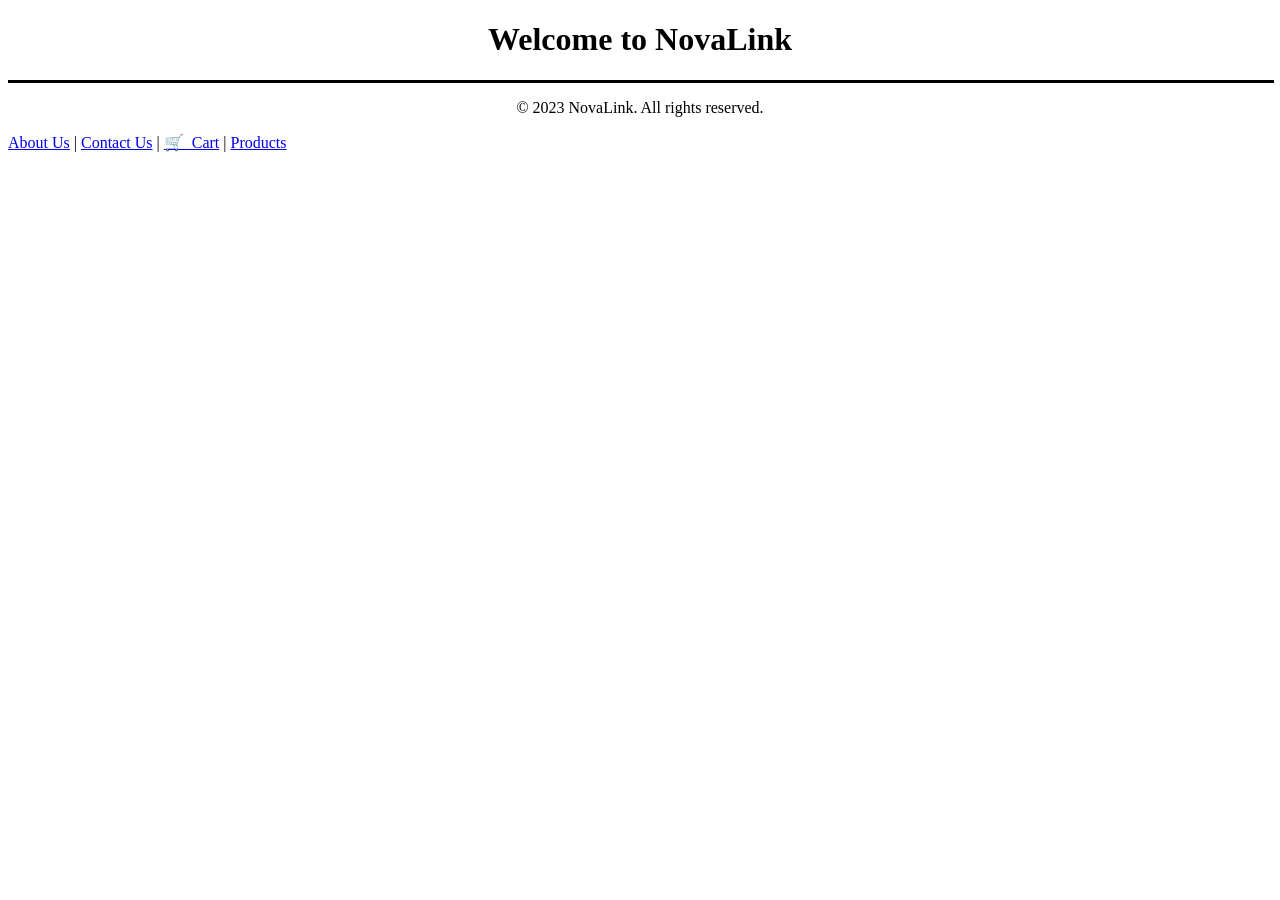
==== website/Index.html @ 87dabc6b "New Folder" ====
<!DOCTYPE html>
<html lang="en">
<head>
    <meta charset="UTF-8">
    <meta name="viewport" content="width=device-width, initial-scale=1.0">
    <title>Home Page</title>
</head>
<body>
    
    <center>
        <h1>Welcome to NovaLink</h1>
    </center>
    <hr size="3" width="100%" color="black">

</body>
<footer>
    <center>
        <p>&copy; 2023 NovaLink. All rights reserved.</p>
    </center>
        <a href="file:///C:/Users/ST10527697/OneDrive%20-%20ADvTECH%20Ltd/WEB%20assignment/About.html" target="_blank">About Us</a> |
        <a href="file:///C:/Users/ST10527697/OneDrive%20-%20ADvTECH%20Ltd/WEB%20assignment/Contact.html" target="_blank">Contact Us</a> |
        <a href="file:///C:/Users/ST10527697/OneDrive%20-%20ADvTECH%20Ltd/WEB%20assignment/Enquiry.html" target="_blank">🛒 &nbsp;Cart</a> |
        <a href="file:///C:/Users/ST10527697/OneDrive%20-%20ADvTECH%20Ltd/WEB%20assignment/Products.html" target="_blank">Products</a>
</footer>
</html>
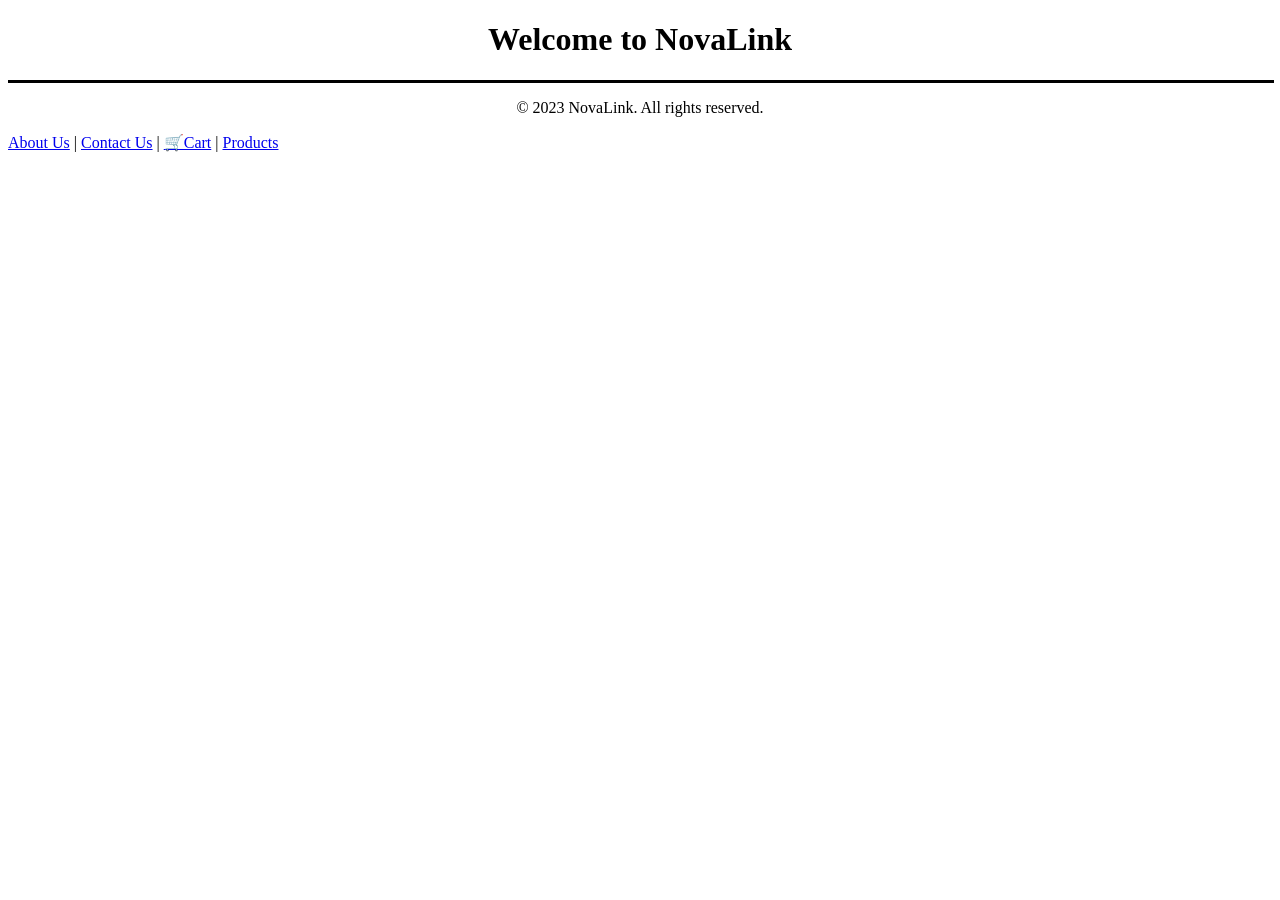
==== commit 15dddbd7: "Link update" ====
--- a/website/Index.html
+++ b/website/Index.html
@@ -17,9 +17,9 @@
     <center>
         <p>&copy; 2023 NovaLink. All rights reserved.</p>
     </center>
-        <a href="file:///C:/Users/ST10527697/OneDrive%20-%20ADvTECH%20Ltd/WEB%20assignment/About.html" target="_blank">About Us</a> |
-        <a href="file:///C:/Users/ST10527697/OneDrive%20-%20ADvTECH%20Ltd/WEB%20assignment/Contact.html" target="_blank">Contact Us</a> |
-        <a href="file:///C:/Users/ST10527697/OneDrive%20-%20ADvTECH%20Ltd/WEB%20assignment/Enquiry.html" target="_blank">🛒 &nbsp;Cart</a> |
-        <a href="file:///C:/Users/ST10527697/OneDrive%20-%20ADvTECH%20Ltd/WEB%20assignment/Products.html" target="_blank">Products</a>
+        <a href="file:///c%3A/Users/ST10527697/OneDrive%20-%20ADvTECH%20Ltd/WEB%20assignment/website/About.html" target="_blank">About Us</a> |
+        <a href="file:///c%3A/Users/ST10527697/OneDrive%20-%20ADvTECH%20Ltd/WEB%20assignment/website/Contact.html" target="_blank">Contact Us</a> |
+        <a href="file:///c%3A/Users/ST10527697/OneDrive%20-%20ADvTECH%20Ltd/WEB%20assignment/website/Enquiry.html" target="_blank">🛒Cart</a> |
+        <a href="file:///c%3A/Users/ST10527697/OneDrive%20-%20ADvTECH%20Ltd/WEB%20assignment/website/Products.html" target="_blank">Products</a>
 </footer>
 </html>
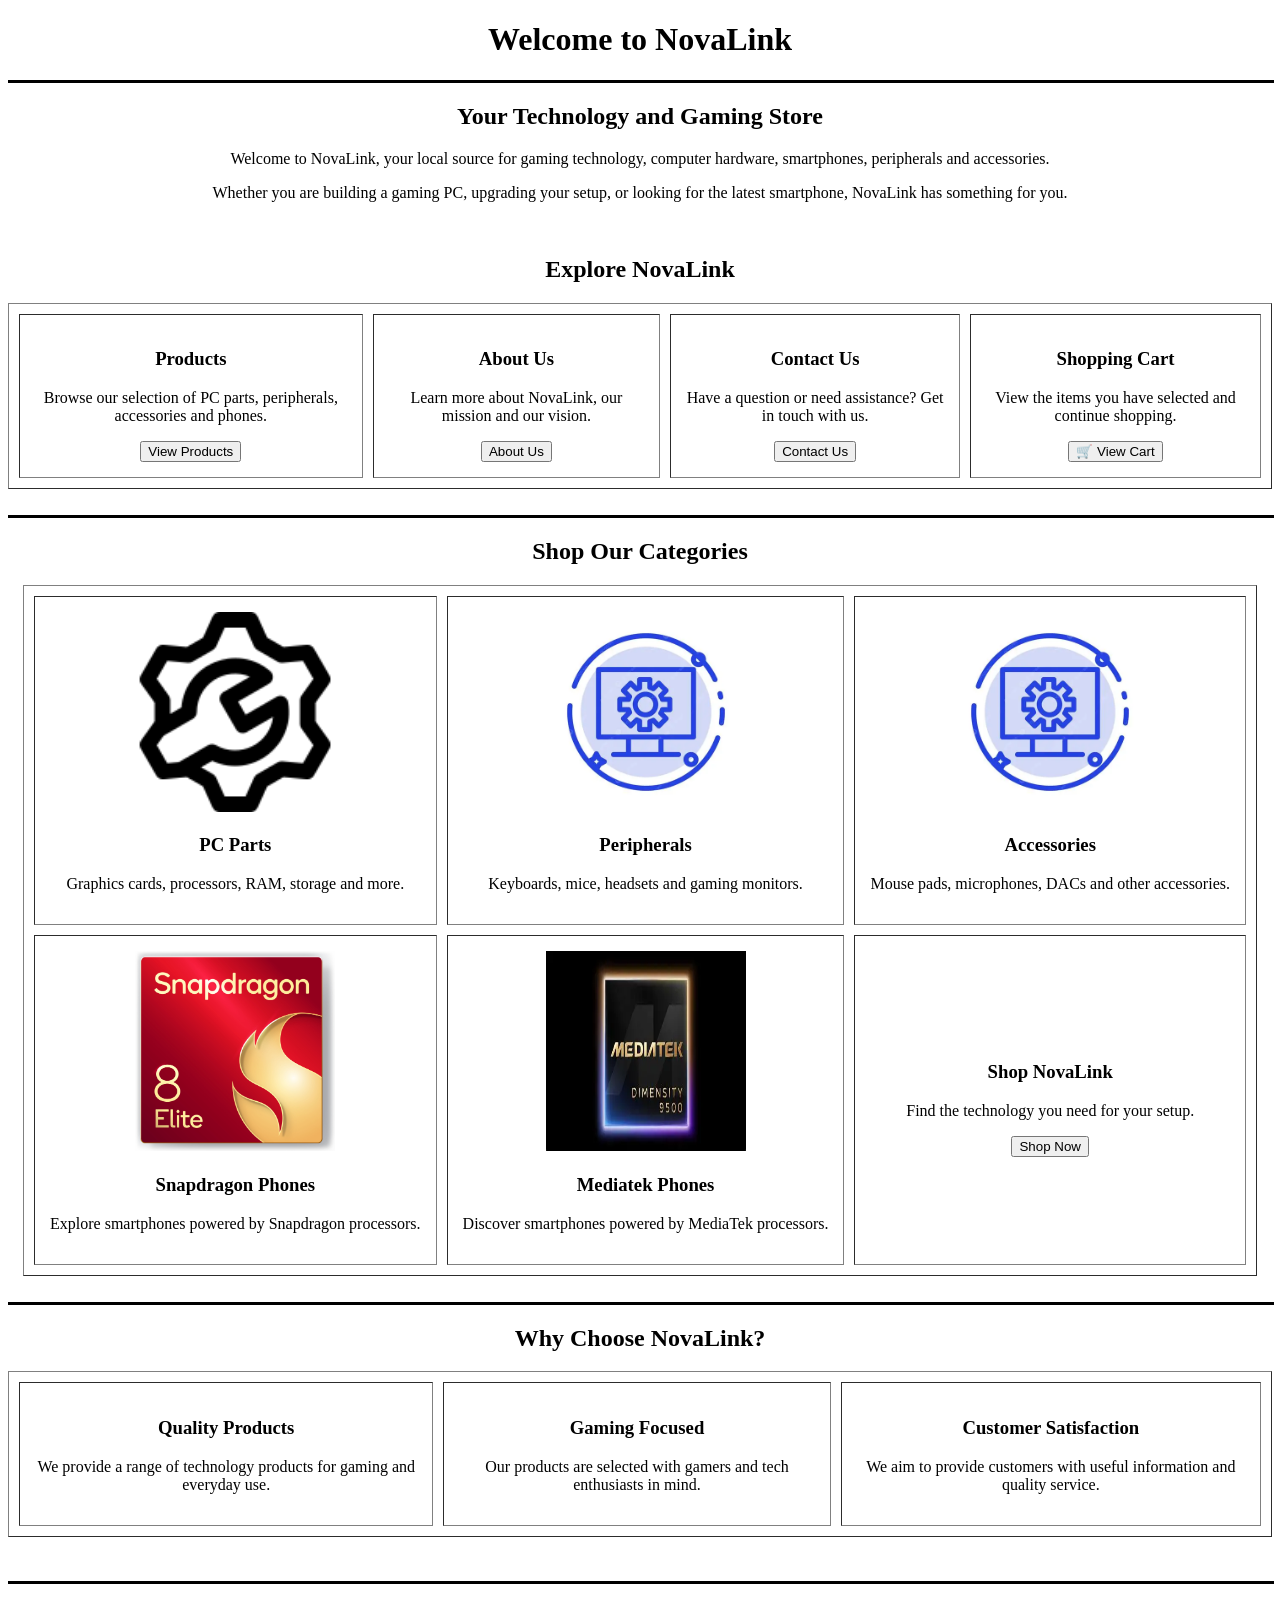
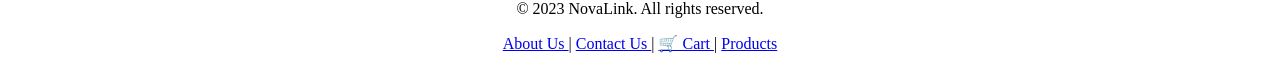
==== commit 1a69c912: "git push" ====
--- a/website/Index.html
+++ b/website/Index.html
@@ -1,25 +1,322 @@
 <!DOCTYPE html>
 <html lang="en">
+
 <head>
+
     <meta charset="UTF-8">
     <meta name="viewport" content="width=device-width, initial-scale=1.0">
+
     <title>Home Page</title>
+
+    <link rel="icon"
+          type="image/gif"
+          href="b4aaaa9f-1bb2-49bd-952c-345154653c41.gif">
+
 </head>
+
 <body>
-    
+
+    <!-- Welcome -->
     <center>
+
         <h1>Welcome to NovaLink</h1>
+
+        <hr size="3" width="100%" color="black">
+
+        <h2>Your Technology and Gaming Store</h2>
+
+        <p>
+            Welcome to NovaLink, your local source for gaming technology,
+            computer hardware, smartphones, peripherals and accessories.
+        </p>
+
+        <p>
+            Whether you are building a gaming PC, upgrading your setup,
+            or looking for the latest smartphone, NovaLink has something
+            for you.
+        </p>
+
     </center>
+
+    <br>
+
+    <!-- Navigation -->
+    <center>
+
+        <h2>Explore NovaLink</h2>
+
+        <table border="1" cellpadding="15" cellspacing="10">
+
+            <tr>
+
+                <td>
+                    <center>
+                        <h3>Products</h3>
+
+                        <p>
+                            Browse our selection of PC parts,
+                            peripherals, accessories and phones.
+                        </p>
+
+                        <a href="file:///c%3A/Users/ST10527697/OneDrive%20-%20ADvTECH%20Ltd/WEB%20assignment/website/Products.html"
+                           target="_blank">
+                            <button>View Products</button>
+                        </a>
+                    </center>
+                </td>
+
+                <td>
+                    <center>
+                        <h3>About Us</h3>
+
+                        <p>
+                            Learn more about NovaLink,
+                            our mission and our vision.
+                        </p>
+
+                        <a href="file:///c%3A/Users/ST10527697/OneDrive%20-%20ADvTECH%20Ltd/WEB%20assignment/website/About.html"
+                           target="_blank">
+                            <button>About Us</button>
+                        </a>
+                    </center>
+                </td>
+
+                <td>
+                    <center>
+                        <h3>Contact Us</h3>
+
+                        <p>
+                            Have a question or need assistance?
+                            Get in touch with us.
+                        </p>
+
+                        <a href="file:///c%3A/Users/ST10527697/OneDrive%20-%20ADvTECH%20Ltd/WEB%20assignment/website/Contact.html"
+                           target="_blank">
+                            <button>Contact Us</button>
+                        </a>
+                    </center>
+                </td>
+
+                <td>
+                    <center>
+                        <h3>Shopping Cart</h3>
+
+                        <p>
+                            View the items you have selected
+                            and continue shopping.
+                        </p>
+
+                        <a href="file:///c%3A/Users/ST10527697/OneDrive%20-%20ADvTECH%20Ltd/WEB%20assignment/website/Enquiry.html"
+                           target="_blank">
+                            <button>🛒 View Cart</button>
+                        </a>
+                    </center>
+                </td>
+
+            </tr>
+
+        </table>
+
+    </center>
+
+    <br>
+
     <hr size="3" width="100%" color="black">
 
+    <!-- Product Categories -->
+    <center>
+
+        <h2>Shop Our Categories</h2>
+
+        <table border="1" cellpadding="15" cellspacing="10">
+
+            <tr>
+
+                <td>
+                    <center> <img src="1658998.png" width="200" height="200">
+                        <h3>PC Parts</h3>
+
+                        <p>
+                            Graphics cards, processors,
+                            RAM, storage and more.
+                        </p>
+                    </center>
+                </td>
+
+                <td>
+                    <center> <img src="OIP (3).webp" width="200" height="200">
+                        <h3>Peripherals</h3>
+
+                        <p>
+                            Keyboards, mice, headsets
+                            and gaming monitors.
+                        </p>
+                    </center>
+                </td>
+
+                <td>
+                    <center> <img src="OIP (3).webp" width="200" height="200">
+                        <h3> Accessories</h3>
+
+                        <p>
+                            Mouse pads, microphones,
+                            DACs and other accessories.
+                        </p>
+                    </center>
+                </td>
+
+            </tr>
+
+            <tr>
+
+                <td>
+                    <center><img src="snapdragon-8-elite-badge.jpeg" width="200" height="200">
+                             
+                        <h3>Snapdragon Phones</h3>
+
+                        <p>
+                            Explore smartphones powered
+                            by Snapdragon processors.
+                        </p>
+                    </center>
+                </td>
+
+                <td>
+                    <center> 
+                        <img src="OIP (2).webp" width="200" height="200">
+                        <h3>Mediatek Phones</h3>
+
+                        <p>
+                            Discover smartphones powered
+                            by MediaTek processors.
+                        </p>
+                    </center>
+                </td>
+
+                <td>
+                    <center>
+                        <h3>Shop NovaLink</h3>
+
+                        <p>
+                            Find the technology you need
+                            for your setup.
+                        </p>
+
+                        <a href="file:///c%3A/Users/ST10527697/OneDrive%20-%20ADvTECH%20Ltd/WEB%20assignment/website/Products.html"
+                           target="_blank">
+                            <button>Shop Now</button>
+                        </a>
+                    </center>
+                </td>
+
+            </tr>
+
+        </table>
+
+    </center>
+
+    <br>
+
+    <hr size="3" width="100%" color="black">
+
+    <!-- Why Choose Us -->
+    <center>
+
+        <h2>Why Choose NovaLink?</h2>
+
+        <table border="1" cellpadding="15" cellspacing="10">
+
+            <tr>
+
+                <td>
+                    <center>
+                        <h3>Quality Products</h3>
+
+                        <p>
+                            We provide a range of technology
+                            products for gaming and everyday use.
+                        </p>
+                    </center>
+                </td>
+
+                <td>
+                    <center>
+                        <h3>Gaming Focused</h3>
+
+                        <p>
+                            Our products are selected with
+                            gamers and tech enthusiasts in mind.
+                        </p>
+                    </center>
+                </td>
+
+                <td>
+                    <center>
+                        <h3>Customer Satisfaction</h3>
+
+                        <p>
+                            We aim to provide customers with
+                            useful information and quality service.
+                        </p>
+                    </center>
+                </td>
+
+            </tr>
+
+        </table>
+
+    </center>
+
+    <br>
+
+   
+    <br>
+
+    <hr size="3" width="100%" color="black">
+
+    <!-- Footer -->
+    <footer>
+
+        <center>
+
+            <p>
+                &copy; 2023 NovaLink. All rights reserved.
+            </p>
+
+            <p>
+
+                <a href="file:///c%3A/Users/ST10527697/OneDrive%20-%20ADvTECH%20Ltd/WEB%20assignment/website/About.html"
+                   target="_blank">
+                    About Us
+                </a>
+
+                |
+
+                <a href="file:///c%3A/Users/ST10527697/OneDrive%20-%20ADvTECH%20Ltd/WEB%20assignment/website/Contact.html"
+                   target="_blank">
+                    Contact Us
+                </a>
+
+                |
+
+                <a href="file:///c%3A/Users/ST10527697/OneDrive%20-%20ADvTECH%20Ltd/WEB%20assignment/website/Enquiry.html"
+                   target="_blank">
+                    🛒 Cart
+                </a>
+
+                |
+
+                <a href="file:///c%3A/Users/ST10527697/OneDrive%20-%20ADvTECH%20Ltd/WEB%20assignment/website/Products.html"
+                   target="_blank">
+                    Products
+                </a>
+
+            </p>
+
+        </center>
+
+    </footer>
+
 </body>
-<footer>
-    <center>
-        <p>&copy; 2023 NovaLink. All rights reserved.</p>
-    </center>
-        <a href="file:///c%3A/Users/ST10527697/OneDrive%20-%20ADvTECH%20Ltd/WEB%20assignment/website/About.html" target="_blank">About Us</a> |
-        <a href="file:///c%3A/Users/ST10527697/OneDrive%20-%20ADvTECH%20Ltd/WEB%20assignment/website/Contact.html" target="_blank">Contact Us</a> |
-        <a href="file:///c%3A/Users/ST10527697/OneDrive%20-%20ADvTECH%20Ltd/WEB%20assignment/website/Enquiry.html" target="_blank">🛒Cart</a> |
-        <a href="file:///c%3A/Users/ST10527697/OneDrive%20-%20ADvTECH%20Ltd/WEB%20assignment/website/Products.html" target="_blank">Products</a>
-</footer>
+
 </html>
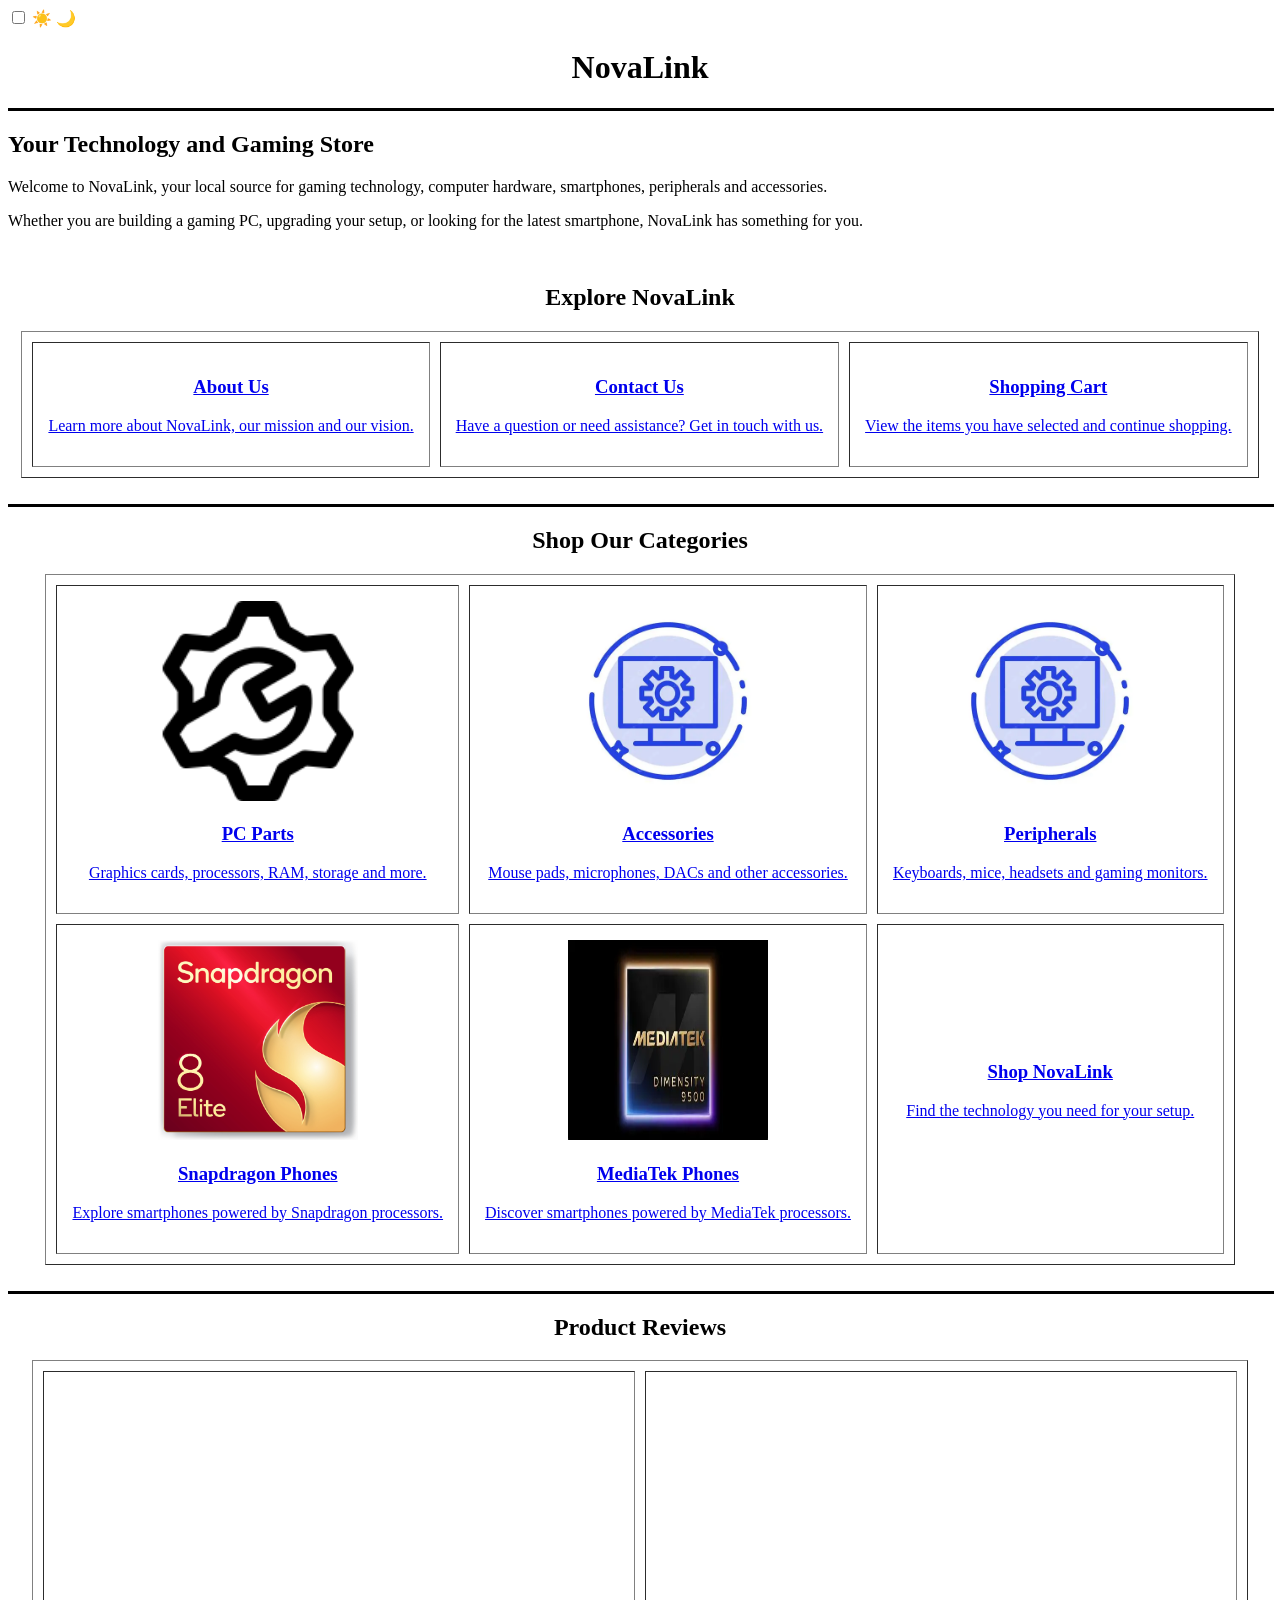
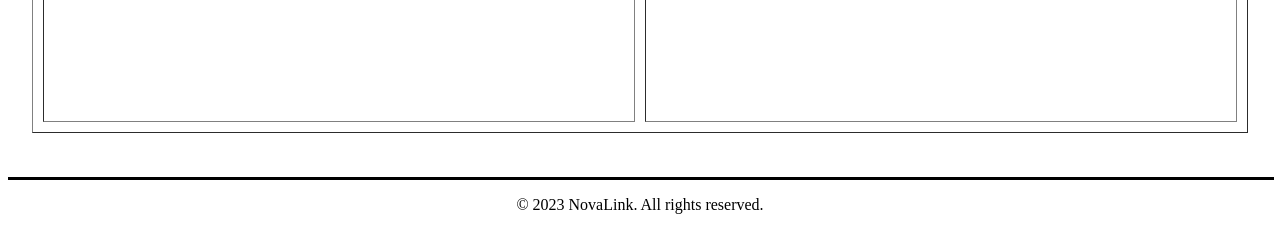
==== commit 7ed2d1fb: "2 CSS code fixing" ====
--- a/website/Index.html
+++ b/website/Index.html
@@ -11,15 +11,28 @@
     <link rel="icon"
           type="image/gif"
           href="b4aaaa9f-1bb2-49bd-952c-345154653c41.gif">
+    <link rel="stylesheet" href="C:\Users\ST10527697\OneDrive - ADvTECH Ltd\WEB assignment\WEB-assignment\website\CSS_Coding\Home.css">
 
 </head>
 
 <body>
 
-    <!-- Welcome -->
-    <center>
-
-        <h1>Welcome to NovaLink</h1>
+    <!-- Day/Night Switch -->
+    <input type="checkbox" id="night-mode">
+
+    <label for="night-mode" class="theme-switch">
+        <span class="sun">☀️</span>
+        <span class="moon">🌙</span>
+    </label>
+
+    <div class="page">
+
+
+       <center>
+
+    <h1>NovaLink</h1>
+
+</center>
 
         <hr size="3" width="100%" color="black">
 
@@ -45,76 +58,55 @@
 
         <h2>Explore NovaLink</h2>
 
-        <table border="1" cellpadding="15" cellspacing="10">
-
+        <table class="category-table" border="1" cellpadding="15" cellspacing="10">
+
+            <link>
             <tr>
-
-                <td>
-                    <center>
-                        <h3>Products</h3>
-
-                        <p>
-                            Browse our selection of PC parts,
-                            peripherals, accessories and phones.
-                        </p>
-
-                        <a href="file:///c%3A/Users/ST10527697/OneDrive%20-%20ADvTECH%20Ltd/WEB%20assignment/website/Products.html"
-                           target="_blank">
-                            <button>View Products</button>
-                        </a>
-                    </center>
-                </td>
-
-                <td>
-                    <center>
-                        <h3>About Us</h3>
+                <td>
+                    <center>
+                        <a href="About.html#about-us" class="category-link">
+                            <h3>About Us</h3>
 
                         <p>
                             Learn more about NovaLink,
                             our mission and our vision.
                         </p>
 
-                        <a href="file:///c%3A/Users/ST10527697/OneDrive%20-%20ADvTECH%20Ltd/WEB%20assignment/website/About.html"
-                           target="_blank">
-                            <button>About Us</button>
-                        </a>
-                    </center>
-                </td>
-
-                <td>
-                    <center>
-                        <h3>Contact Us</h3>
+                        </a>
+                    </center>
+                </td>
+
+                <td>
+                    <center>
+                        <a href="Contact.html#contact-us" class="category-link">
+                            <h3>Contact Us</h3>
+            
 
                         <p>
                             Have a question or need assistance?
                             Get in touch with us.
                         </p>
 
-                        <a href="file:///c%3A/Users/ST10527697/OneDrive%20-%20ADvTECH%20Ltd/WEB%20assignment/website/Contact.html"
-                           target="_blank">
-                            <button>Contact Us</button>
-                        </a>
-                    </center>
-                </td>
-
-                <td>
-                    <center>
-                        <h3>Shopping Cart</h3>
+                        </a>
+                    </center>
+                </td>
+
+                <td>
+                    <center>
+                        <a href="Enquiry.html#shopping-cart" class="category-link">
+                            <h3>Shopping Cart</h3>
+                        
 
                         <p>
                             View the items you have selected
                             and continue shopping.
                         </p>
-
-                        <a href="file:///c%3A/Users/ST10527697/OneDrive%20-%20ADvTECH%20Ltd/WEB%20assignment/website/Enquiry.html"
-                           target="_blank">
-                            <button>🛒 View Cart</button>
-                        </a>
-                    </center>
-                </td>
-
-            </tr>
-
+                        </a>
+                    </center>
+                </td>
+
+            </tr>
+            </link>
         </table>
 
     </center>
@@ -128,138 +120,145 @@
 
         <h2>Shop Our Categories</h2>
 
+        <table class="category-table" border="1" cellpadding="15" cellspacing="10">
+
+            <tr>
+                <link>
+                <td>
+    <a href="Products.html#pc-parts" class="category-link">
+
+       <center> <img src="1658998.png" width="200" height="200">
+
+        <h3>PC Parts</h3>
+
+        <p>
+            Graphics cards, processors,
+            RAM, storage and more.
+        </p></link>
+        </center>
+    </a>
+</td>
+
+
+                <td><link>
+                    <center> 
+    <a href="Products.html#Accessories" class="category-link">
+
+        <img src="OIP (3).webp" width="200" height="200">
+
+        <h3>Accessories</h3>
+
+        <p>
+            Mouse pads, microphones,
+            DACs and other accessories.
+        </p>
+</link>
+    </a>
+                    </center>
+                </td>
+
+                <td><link>
+                    <center>
+    <a href="Products.html#peripherals" class="category-link">
+
+        <img src="OIP (3).webp" width="200" height="200">
+
+        <h3>Peripherals</h3>
+
+        <p>
+            Keyboards, mice, headsets
+            and gaming monitors.
+        </p>
+
+    </a></link>
+         </center>
+                </td>
+
+            </tr>
+
+            <tr><link>
+
+                <td> <center>
+    <a href="Products.html#snapdragon" class="category-link">
+
+        <img src="snapdragon-8-elite-badge.jpeg"
+             width="200"
+             height="200">
+
+        <h3>Snapdragon Phones</h3>
+
+        <p>
+            Explore smartphones powered
+            by Snapdragon processors.
+        </p>
+</link>
+    </a></center>
+</td>
+
+
+                <td><link>
+                    <center> 
+    <a href="Products.html#mediatek" class="category-link">
+
+        <img src="OIP (2).webp"
+             width="200"
+             height="200">
+
+        <h3>MediaTek Phones</h3>
+
+        <p>
+            Discover smartphones powered
+            by MediaTek processors.
+        </p>
+
+    </a>
+</link>   </center>
+                </td>
+
+                <td><link>
+                    <center> <a href="Products.html#novalink" class="category-link">
+                        <h3>Shop NovaLink</h3>
+
+
+        <p>
+          Find the technology you need for your setup.
+        </p>
+                        </a>
+                    </center>
+                </td>
+
+            </tr>
+        </link>
+
+        </table>
+
+    </center>
+
+    <br>
+
+    <hr size="3" width="100%" color="black">
+
+    <!-- Tech Reviews   -->
+    <center>
+
+        <h2>Product Reviews</h2>
+
         <table border="1" cellpadding="15" cellspacing="10">
 
             <tr>
 
                 <td>
-                    <center> <img src="1658998.png" width="200" height="200">
-                        <h3>PC Parts</h3>
-
-                        <p>
-                            Graphics cards, processors,
-                            RAM, storage and more.
-                        </p>
-                    </center>
-                </td>
-
-                <td>
-                    <center> <img src="OIP (3).webp" width="200" height="200">
-                        <h3>Peripherals</h3>
-
-                        <p>
-                            Keyboards, mice, headsets
-                            and gaming monitors.
-                        </p>
-                    </center>
-                </td>
-
-                <td>
-                    <center> <img src="OIP (3).webp" width="200" height="200">
-                        <h3> Accessories</h3>
-
-                        <p>
-                            Mouse pads, microphones,
-                            DACs and other accessories.
-                        </p>
-                    </center>
-                </td>
-
-            </tr>
-
-            <tr>
-
-                <td>
-                    <center><img src="snapdragon-8-elite-badge.jpeg" width="200" height="200">
-                             
-                        <h3>Snapdragon Phones</h3>
-
-                        <p>
-                            Explore smartphones powered
-                            by Snapdragon processors.
-                        </p>
-                    </center>
-                </td>
-
-                <td>
-                    <center> 
-                        <img src="OIP (2).webp" width="200" height="200">
-                        <h3>Mediatek Phones</h3>
-
-                        <p>
-                            Discover smartphones powered
-                            by MediaTek processors.
-                        </p>
-                    </center>
-                </td>
-
-                <td>
-                    <center>
-                        <h3>Shop NovaLink</h3>
-
-                        <p>
-                            Find the technology you need
-                            for your setup.
-                        </p>
-
-                        <a href="file:///c%3A/Users/ST10527697/OneDrive%20-%20ADvTECH%20Ltd/WEB%20assignment/website/Products.html"
-                           target="_blank">
-                            <button>Shop Now</button>
-                        </a>
-                    </center>
-                </td>
-
-            </tr>
-
-        </table>
-
-    </center>
-
-    <br>
-
-    <hr size="3" width="100%" color="black">
-
-    <!-- Why Choose Us -->
-    <center>
-
-        <h2>Why Choose NovaLink?</h2>
-
-        <table border="1" cellpadding="15" cellspacing="10">
-
-            <tr>
-
-                <td>
-                    <center>
-                        <h3>Quality Products</h3>
-
-                        <p>
-                            We provide a range of technology
-                            products for gaming and everyday use.
-                        </p>
-                    </center>
-                </td>
-
-                <td>
-                    <center>
-                        <h3>Gaming Focused</h3>
-
-                        <p>
-                            Our products are selected with
-                            gamers and tech enthusiasts in mind.
-                        </p>
-                    </center>
-                </td>
-
-                <td>
-                    <center>
-                        <h3>Customer Satisfaction</h3>
-
-                        <p>
-                            We aim to provide customers with
-                            useful information and quality service.
-                        </p>
-                    </center>
-                </td>
+                 <center>
+                        <iframe width="560" height="315" src="https://www.youtube.com/embed/TKhiNkloVr0?si=NXpRQh93is4FwGMo" title="YouTube video player" frameborder="0" allow="accelerometer; autoplay; clipboard-write; encrypted-media; gyroscope; picture-in-picture; web-share" referrerpolicy="strict-origin-when-cross-origin" allowfullscreen></iframe>
+                    </center>
+                </td>
+
+                <td>
+                    <center>
+                        <iframe width="560" height="315" src="https://www.youtube.com/embed/3WOJE41_mwc?si=5DAUbsI4dbYSxRXY" title="YouTube video player" frameborder="0" allow="accelerometer; autoplay; clipboard-write; encrypted-media; gyroscope; picture-in-picture; web-share" referrerpolicy="strict-origin-when-cross-origin" allowfullscreen></iframe>
+                    </center>
+                </td>
+           
 
             </tr>
 
@@ -283,40 +282,11 @@
                 &copy; 2023 NovaLink. All rights reserved.
             </p>
 
-            <p>
-
-                <a href="file:///c%3A/Users/ST10527697/OneDrive%20-%20ADvTECH%20Ltd/WEB%20assignment/website/About.html"
-                   target="_blank">
-                    About Us
-                </a>
-
-                |
-
-                <a href="file:///c%3A/Users/ST10527697/OneDrive%20-%20ADvTECH%20Ltd/WEB%20assignment/website/Contact.html"
-                   target="_blank">
-                    Contact Us
-                </a>
-
-                |
-
-                <a href="file:///c%3A/Users/ST10527697/OneDrive%20-%20ADvTECH%20Ltd/WEB%20assignment/website/Enquiry.html"
-                   target="_blank">
-                    🛒 Cart
-                </a>
-
-                |
-
-                <a href="file:///c%3A/Users/ST10527697/OneDrive%20-%20ADvTECH%20Ltd/WEB%20assignment/website/Products.html"
-                   target="_blank">
-                    Products
-                </a>
-
-            </p>
-
         </center>
 
     </footer>
 
+    </div>
 </body>
 
 </html>
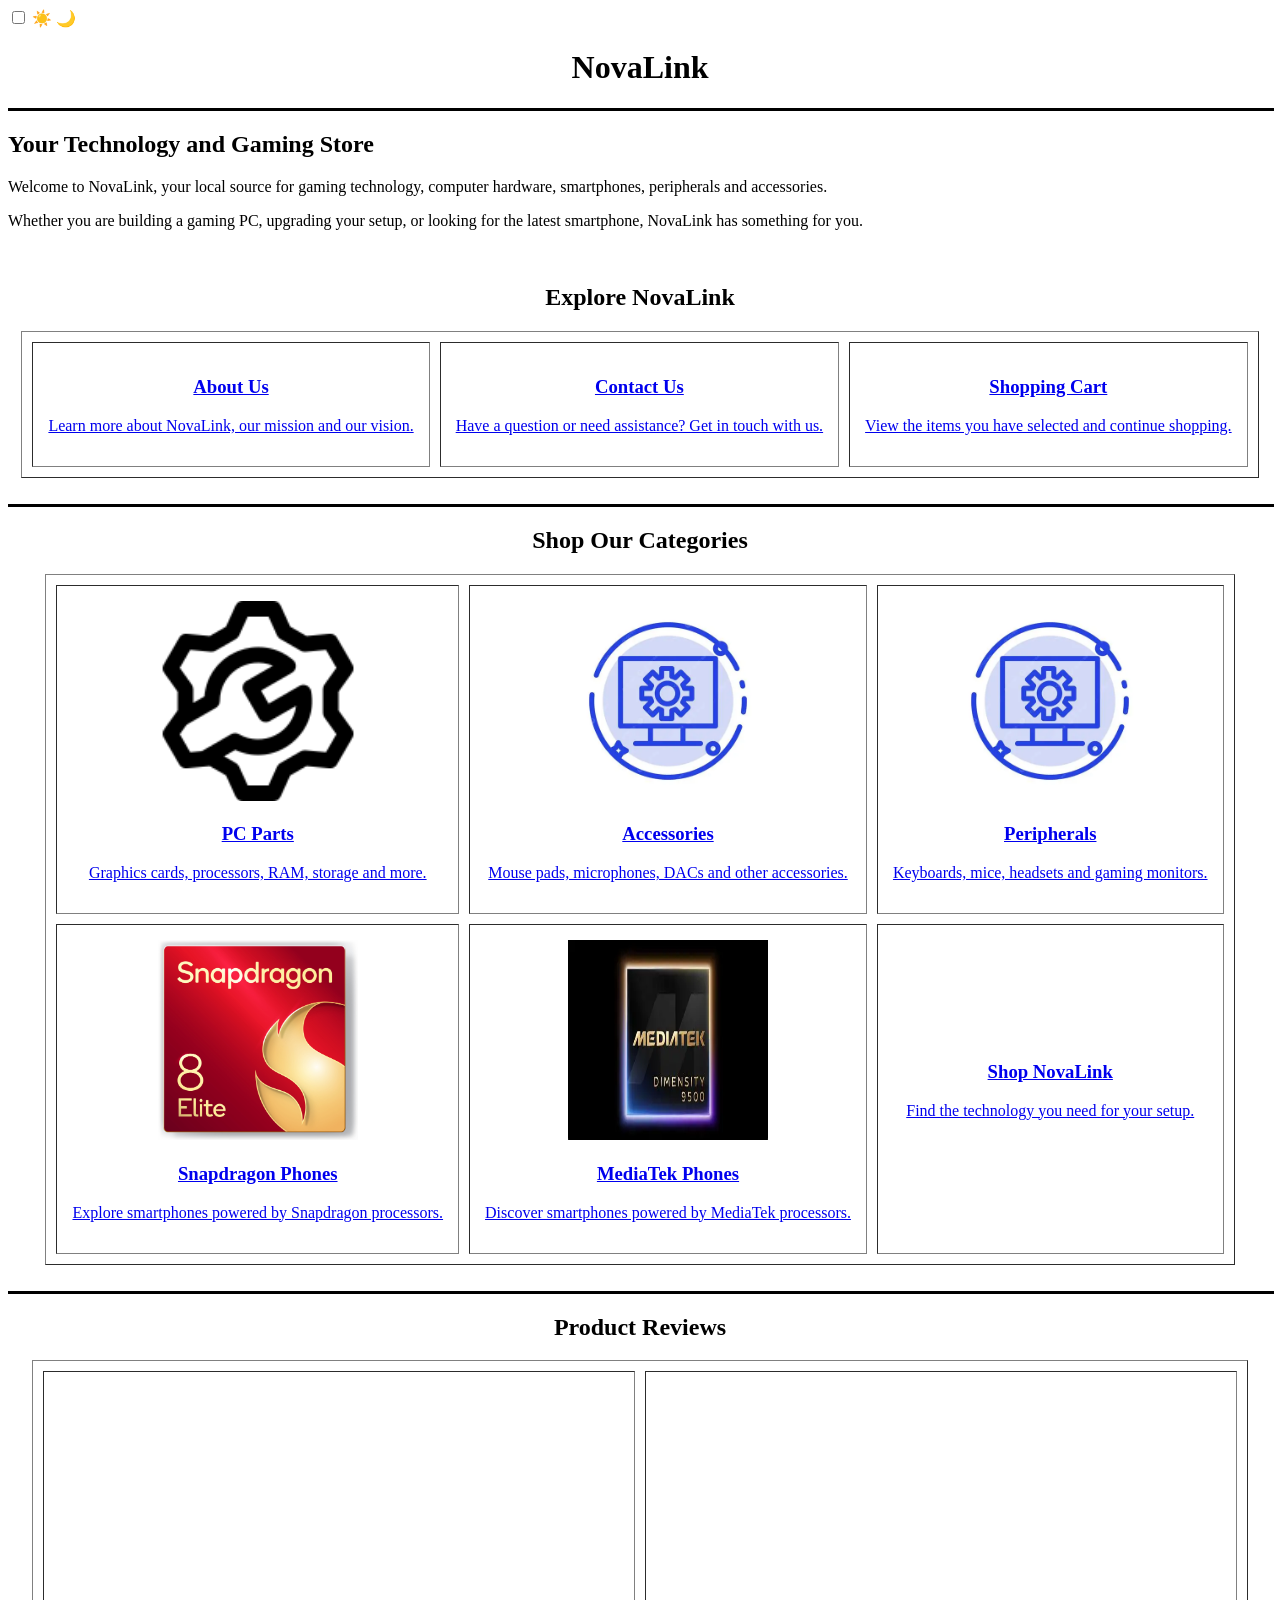
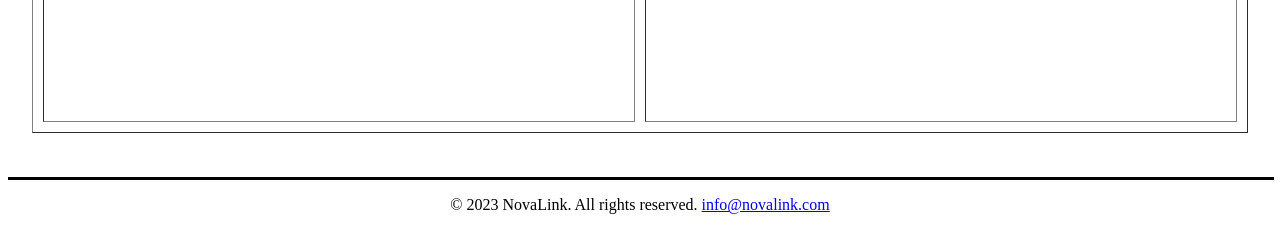
==== commit f4dbbe04: "optimize" ====
--- a/website/Index.html
+++ b/website/Index.html
@@ -280,6 +280,7 @@
 
             <p>
                 &copy; 2023 NovaLink. All rights reserved.
+                <a href="mailto:info@novalink.com">info@novalink.com</a>
             </p>
 
         </center>
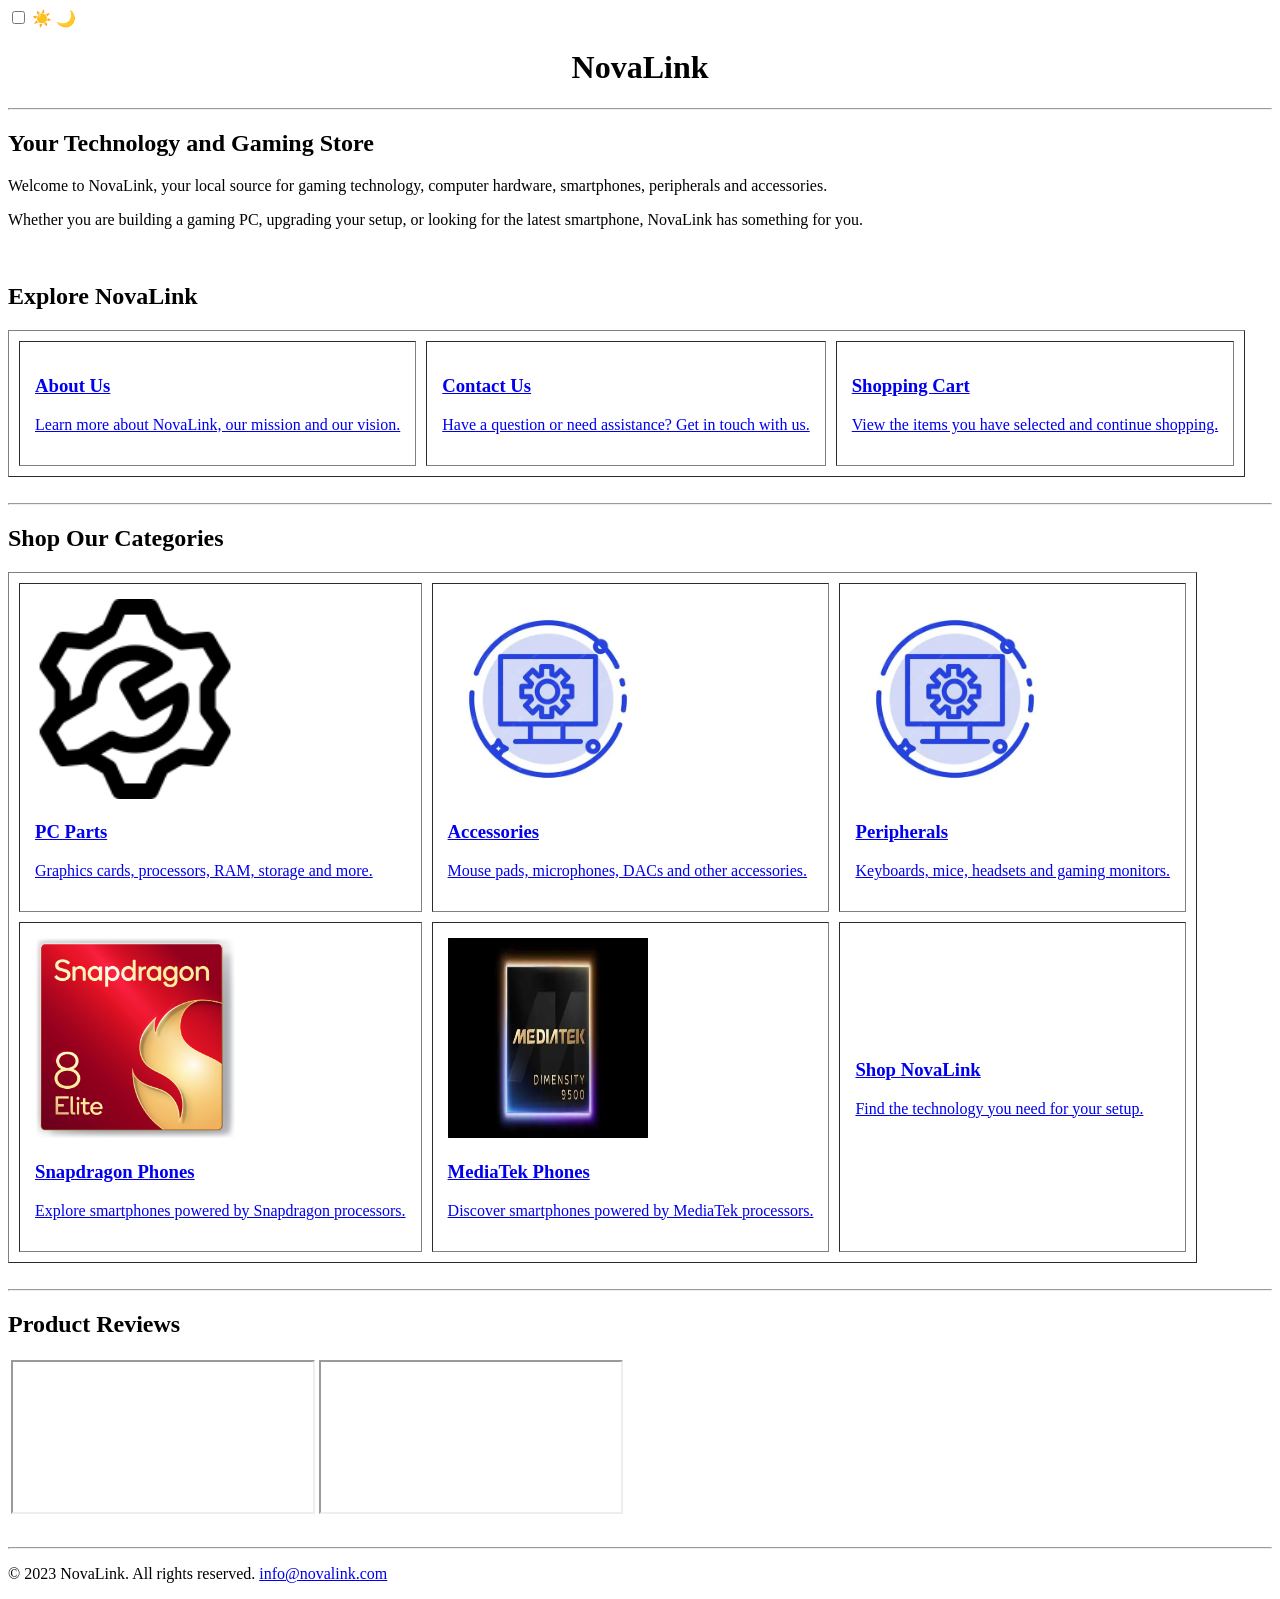
==== commit 9479bbda: "Device settings" ====
--- a/website/Index.html
+++ b/website/Index.html
@@ -4,290 +4,461 @@
 <head>
 
     <meta charset="UTF-8">
-    <meta name="viewport" content="width=device-width, initial-scale=1.0">
-
-    <title>Home Page</title>
+
+    <meta name="viewport"
+          content="width=device-width, initial-scale=1.0">
+
+    <title>NovaLink </title>
+
+    <meta name="description"
+          content="NovaLink - Your technology and gaming store for PC parts, smartphones, peripherals and accessories.">
 
     <link rel="icon"
           type="image/gif"
           href="b4aaaa9f-1bb2-49bd-952c-345154653c41.gif">
+
+    <!-- Home page CSS -->
     <link rel="stylesheet" href="C:\Users\ST10527697\OneDrive - ADvTECH Ltd\WEB assignment\WEB-assignment\website\CSS_Coding\Home.css">
 
+
 </head>
 
+
 <body>
 
-    <!-- Day/Night Switch -->
-    <input type="checkbox" id="night-mode">
-
-    <label for="night-mode" class="theme-switch">
-        <span class="sun">☀️</span>
-        <span class="moon">🌙</span>
+    <!-- =====================================================
+         DAY / NIGHT SWITCH
+         ===================================================== -->
+
+    <input
+        type="checkbox"
+        id="night-mode"
+        aria-label="Toggle light and dark mode"
+    >
+
+    <label
+        for="night-mode"
+        class="theme-switch"
+        aria-label="Toggle light and dark mode"
+    >
+        <span class="sun" aria-hidden="true">☀️</span>
+        <span class="moon" aria-hidden="true">🌙</span>
     </label>
 
+
+    <!-- =====================================================
+         MAIN PAGE
+         ===================================================== -->
+
     <div class="page">
 
 
-       <center>
-
-    <h1>NovaLink</h1>
-
-</center>
-
-        <hr size="3" width="100%" color="black">
-
-        <h2>Your Technology and Gaming Store</h2>
-
-        <p>
-            Welcome to NovaLink, your local source for gaming technology,
-            computer hardware, smartphones, peripherals and accessories.
-        </p>
-
-        <p>
-            Whether you are building a gaming PC, upgrading your setup,
-            or looking for the latest smartphone, NovaLink has something
-            for you.
-        </p>
-
-    </center>
-
-    <br>
-
-    <!-- Navigation -->
-    <center>
-
-        <h2>Explore NovaLink</h2>
-
-        <table class="category-table" border="1" cellpadding="15" cellspacing="10">
-
-            <link>
-            <tr>
-                <td>
-                    <center>
-                        <a href="About.html#about-us" class="category-link">
-                            <h3>About Us</h3>
-
-                        <p>
-                            Learn more about NovaLink,
-                            our mission and our vision.
-                        </p>
-
-                        </a>
-                    </center>
-                </td>
-
-                <td>
-                    <center>
-                        <a href="Contact.html#contact-us" class="category-link">
-                            <h3>Contact Us</h3>
-            
-
-                        <p>
-                            Have a question or need assistance?
-                            Get in touch with us.
-                        </p>
-
-                        </a>
-                    </center>
-                </td>
-
-                <td>
-                    <center>
-                        <a href="Enquiry.html#shopping-cart" class="category-link">
-                            <h3>Shopping Cart</h3>
-                        
-
-                        <p>
-                            View the items you have selected
-                            and continue shopping.
-                        </p>
-                        </a>
-                    </center>
-                </td>
-
-            </tr>
-            </link>
-        </table>
-
-    </center>
-
-    <br>
-
-    <hr size="3" width="100%" color="black">
-
-    <!-- Product Categories -->
-    <center>
-
-        <h2>Shop Our Categories</h2>
-
-        <table class="category-table" border="1" cellpadding="15" cellspacing="10">
-
-            <tr>
-                <link>
-                <td>
-    <a href="Products.html#pc-parts" class="category-link">
-
-       <center> <img src="1658998.png" width="200" height="200">
-
-        <h3>PC Parts</h3>
-
-        <p>
-            Graphics cards, processors,
-            RAM, storage and more.
-        </p></link>
-        </center>
-    </a>
-</td>
-
-
-                <td><link>
-                    <center> 
-    <a href="Products.html#Accessories" class="category-link">
-
-        <img src="OIP (3).webp" width="200" height="200">
-
-        <h3>Accessories</h3>
-
-        <p>
-            Mouse pads, microphones,
-            DACs and other accessories.
-        </p>
-</link>
-    </a>
-                    </center>
-                </td>
-
-                <td><link>
-                    <center>
-    <a href="Products.html#peripherals" class="category-link">
-
-        <img src="OIP (3).webp" width="200" height="200">
-
-        <h3>Peripherals</h3>
-
-        <p>
-            Keyboards, mice, headsets
-            and gaming monitors.
-        </p>
-
-    </a></link>
-         </center>
-                </td>
-
-            </tr>
-
-            <tr><link>
-
-                <td> <center>
-    <a href="Products.html#snapdragon" class="category-link">
-
-        <img src="snapdragon-8-elite-badge.jpeg"
-             width="200"
-             height="200">
-
-        <h3>Snapdragon Phones</h3>
-
-        <p>
-            Explore smartphones powered
-            by Snapdragon processors.
-        </p>
-</link>
-    </a></center>
-</td>
-
-
-                <td><link>
-                    <center> 
-    <a href="Products.html#mediatek" class="category-link">
-
-        <img src="OIP (2).webp"
-             width="200"
-             height="200">
-
-        <h3>MediaTek Phones</h3>
-
-        <p>
-            Discover smartphones powered
-            by MediaTek processors.
-        </p>
-
-    </a>
-</link>   </center>
-                </td>
-
-                <td><link>
-                    <center> <a href="Products.html#novalink" class="category-link">
-                        <h3>Shop NovaLink</h3>
-
-
-        <p>
-          Find the technology you need for your setup.
-        </p>
-                        </a>
-                    </center>
-                </td>
-
-            </tr>
-        </link>
-
-        </table>
-
-    </center>
-
-    <br>
-
-    <hr size="3" width="100%" color="black">
-
-    <!-- Tech Reviews   -->
-    <center>
-
-        <h2>Product Reviews</h2>
-
-        <table border="1" cellpadding="15" cellspacing="10">
-
-            <tr>
-
-                <td>
-                 <center>
-                        <iframe width="560" height="315" src="https://www.youtube.com/embed/TKhiNkloVr0?si=NXpRQh93is4FwGMo" title="YouTube video player" frameborder="0" allow="accelerometer; autoplay; clipboard-write; encrypted-media; gyroscope; picture-in-picture; web-share" referrerpolicy="strict-origin-when-cross-origin" allowfullscreen></iframe>
-                    </center>
-                </td>
-
-                <td>
-                    <center>
-                        <iframe width="560" height="315" src="https://www.youtube.com/embed/3WOJE41_mwc?si=5DAUbsI4dbYSxRXY" title="YouTube video player" frameborder="0" allow="accelerometer; autoplay; clipboard-write; encrypted-media; gyroscope; picture-in-picture; web-share" referrerpolicy="strict-origin-when-cross-origin" allowfullscreen></iframe>
-                    </center>
-                </td>
-           
-
-            </tr>
-
-        </table>
-
-    </center>
-
-    <br>
-
-   
-    <br>
-
-    <hr size="3" width="100%" color="black">
-
-    <!-- Footer -->
-    <footer>
-
-        <center>
+        <!-- =================================================
+             HEADER
+             ================================================= -->
+
+        <header class="site-header">
+            <center>
+            <h1>NovaLink</h1>
+            </center>
+        </header>
+
+
+        <hr>
+
+
+        <!-- =================================================
+             INTRODUCTION
+             ================================================= -->
+
+        <section class="intro">
+
+            <h2>Your Technology and Gaming Store</h2>
+
+            <p>
+                Welcome to NovaLink, your local source for gaming
+                technology, computer hardware, smartphones,
+                peripherals and accessories.
+            </p>
+
+            <p>
+                Whether you are building a gaming PC, upgrading
+                your setup, or looking for the latest smartphone,
+                NovaLink has something for you.
+            </p>
+
+        </section>
+
+
+        <br>
+
+
+        <!-- =================================================
+             NOVALINK NAVIGATION
+             ================================================= -->
+
+        <section class="navigation-section">
+
+            <h2>Explore NovaLink</h2>
+
+
+            <table class="category-table" border="1" cellpadding="15" cellspacing="10">
+
+                <tbody>
+
+                    <tr>
+
+                        <!-- About Us -->
+
+                        <td>
+
+                            <a href="About.html#about-us"
+                               class="category-link">
+
+                                <h3>About Us</h3>
+
+                                <p>
+                                    Learn more about NovaLink,
+                                    our mission and our vision.
+                                </p>
+
+                            </a>
+
+                        </td>
+
+
+                        <!-- Contact Us -->
+
+                        <td>
+
+                            <a href="Contact.html#contact-us"
+                               class="category-link">
+
+                                <h3>Contact Us</h3>
+
+                                <p>
+                                    Have a question or need assistance?
+                                    Get in touch with us.
+                                </p>
+
+                            </a>
+
+                        </td>
+
+
+                        <!-- Shopping Cart -->
+
+                        <td>
+
+                            <a href="Enquiry.html#shopping-cart"
+                               class="category-link">
+
+                                <h3>Shopping Cart</h3>
+
+                                <p>
+                                    View the items you have selected
+                                    and continue shopping.
+                                </p>
+
+                            </a>
+
+                        </td>
+
+                    </tr>
+
+                </tbody>
+
+            </table>
+
+        </section>
+
+
+        <br>
+
+        <hr>
+
+
+        <!-- =================================================
+             PRODUCT CATEGORIES
+             ================================================= -->
+
+        <section class="categories-section">
+
+            <h2>Shop Our Categories</h2>
+
+
+            <table class="category-table" border="1" cellpadding="15" cellspacing="10">
+
+                <tbody>
+
+                    <!-- ================================
+                         FIRST CATEGORY ROW
+                         ================================ -->
+
+                    <tr>
+
+                        <!-- PC Parts -->
+
+                        <td>
+
+                            <a href="Products.html#pc-parts"
+                               class="category-link">
+
+                                <img
+                                    src="1658998.png"
+                                    alt="PC Parts"
+                                    width="200"
+                                    height="200"
+                                    loading="lazy"
+                                >
+
+                                <h3>PC Parts</h3>
+
+                                <p>
+                                    Graphics cards, processors,
+                                    RAM, storage and more.
+                                </p>
+
+                            </a>
+
+                        </td>
+
+
+                        <!-- Accessories -->
+
+                        <td>
+
+                            <a href="Products.html#Accessories"
+                               class="category-link">
+
+                                <img
+                                    src="OIP (3).webp"
+                                    alt="Technology accessories"
+                                    width="200"
+                                    height="200"
+                                    loading="lazy"
+                                >
+
+                                <h3>Accessories</h3>
+
+                                <p>
+                                    Mouse pads, microphones,
+                                    DACs and other accessories.
+                                </p>
+
+                            </a>
+
+                        </td>
+
+
+                        <!-- Peripherals -->
+
+                        <td>
+
+                            <a href="Products.html#peripherals"
+                               class="category-link">
+
+                                <img
+                                    src="OIP (3).webp"
+                                    alt="Gaming peripherals"
+                                    width="200"
+                                    height="200"
+                                    loading="lazy"
+                                >
+
+                                <h3>Peripherals</h3>
+
+                                <p>
+                                    Keyboards, mice, headsets
+                                    and gaming monitors.
+                                </p>
+
+                            </a>
+
+                        </td>
+
+                    </tr>
+
+
+                    <!-- ================================
+                         SECOND CATEGORY ROW
+                         ================================ -->
+
+                    <tr>
+
+                        <!-- Snapdragon -->
+
+                        <td>
+
+                            <a href="Products.html#snapdragon"
+                               class="category-link">
+
+                                <img
+                                    src="snapdragon-8-elite-badge.jpeg"
+                                    alt="Snapdragon phones"
+                                    width="200"
+                                    height="200"
+                                    loading="lazy"
+                                >
+
+                                <h3>Snapdragon Phones</h3>
+
+                                <p>
+                                    Explore smartphones powered
+                                    by Snapdragon processors.
+                                </p>
+
+                            </a>
+
+                        </td>
+
+
+                        <!-- MediaTek -->
+
+                        <td>
+
+                            <a href="Products.html#mediatek"
+                               class="category-link">
+
+                                <img
+                                    src="OIP (2).webp"
+                                    alt="MediaTek phones"
+                                    width="200"
+                                    height="200"
+                                    loading="lazy"
+                                >
+
+                                <h3>MediaTek Phones</h3>
+
+                                <p>
+                                    Discover smartphones powered
+                                    by MediaTek processors.
+                                </p>
+
+                            </a>
+
+                        </td>
+
+
+                        <!-- NovaLink -->
+
+                        <td>
+
+                            <a href="Products.html#novalink"
+                               class="category-link">
+
+                                <h3>Shop NovaLink</h3>
+
+                                <p>
+                                    Find the technology you need
+                                    for your setup.
+                                </p>
+
+                            </a>
+
+                        </td>
+
+                    </tr>
+
+                </tbody>
+
+            </table>
+
+        </section>
+
+
+        <br>
+
+        <hr>
+
+
+        <!-- =================================================
+             PRODUCT REVIEWS
+             ================================================= -->
+
+        <section class="reviews-section">
+
+            <h2>Product Reviews</h2>
+
+
+            <table class="review-table">
+
+                <tbody>
+
+                    <tr>
+
+                        <!-- Review Video 1 -->
+
+                        <td>
+
+                            <div class="video-container">
+
+                                <iframe
+                                    src="https://www.youtube.com/embed/TKhiNkloVr0?si=NXpRQh93is4FwGMo"
+                                    title="NovaLink product review"
+                                    loading="lazy"
+                                    allow="accelerometer; autoplay; clipboard-write; encrypted-media; gyroscope; picture-in-picture; web-share"
+                                    referrerpolicy="strict-origin-when-cross-origin"
+                                    allowfullscreen>
+                                </iframe>
+
+                            </div>
+
+                        </td>
+
+
+                        <!-- Review Video 2 -->
+
+                        <td>
+
+                            <div class="video-container">
+
+                                <iframe
+                                    src="https://www.youtube.com/embed/3WOJE41_mwc?si=5DAUbsI4dbYSxRXY"
+                                    title="NovaLink technology product review"
+                                    loading="lazy"
+                                    allow="accelerometer; autoplay; clipboard-write; encrypted-media; gyroscope; picture-in-picture; web-share"
+                                    referrerpolicy="strict-origin-when-cross-origin"
+                                    allowfullscreen>
+                                </iframe>
+
+                            </div>
+
+                        </td>
+
+                    </tr>
+
+                </tbody>
+
+            </table>
+
+        </section>
+
+
+        <br>
+
+        <hr>
+
+
+        <!-- =================================================
+             FOOTER
+             ================================================= -->
+
+        <footer class="site-footer">
 
             <p>
                 &copy; 2023 NovaLink. All rights reserved.
-                <a href="mailto:info@novalink.com">info@novalink.com</a>
+                <a href="mailto:info@novalink.com">
+                    info@novalink.com
+                </a>
             </p>
 
-        </center>
-
-    </footer>
+        </footer>
+
 
     </div>
+
+
 </body>
 
-</html>+</html>
